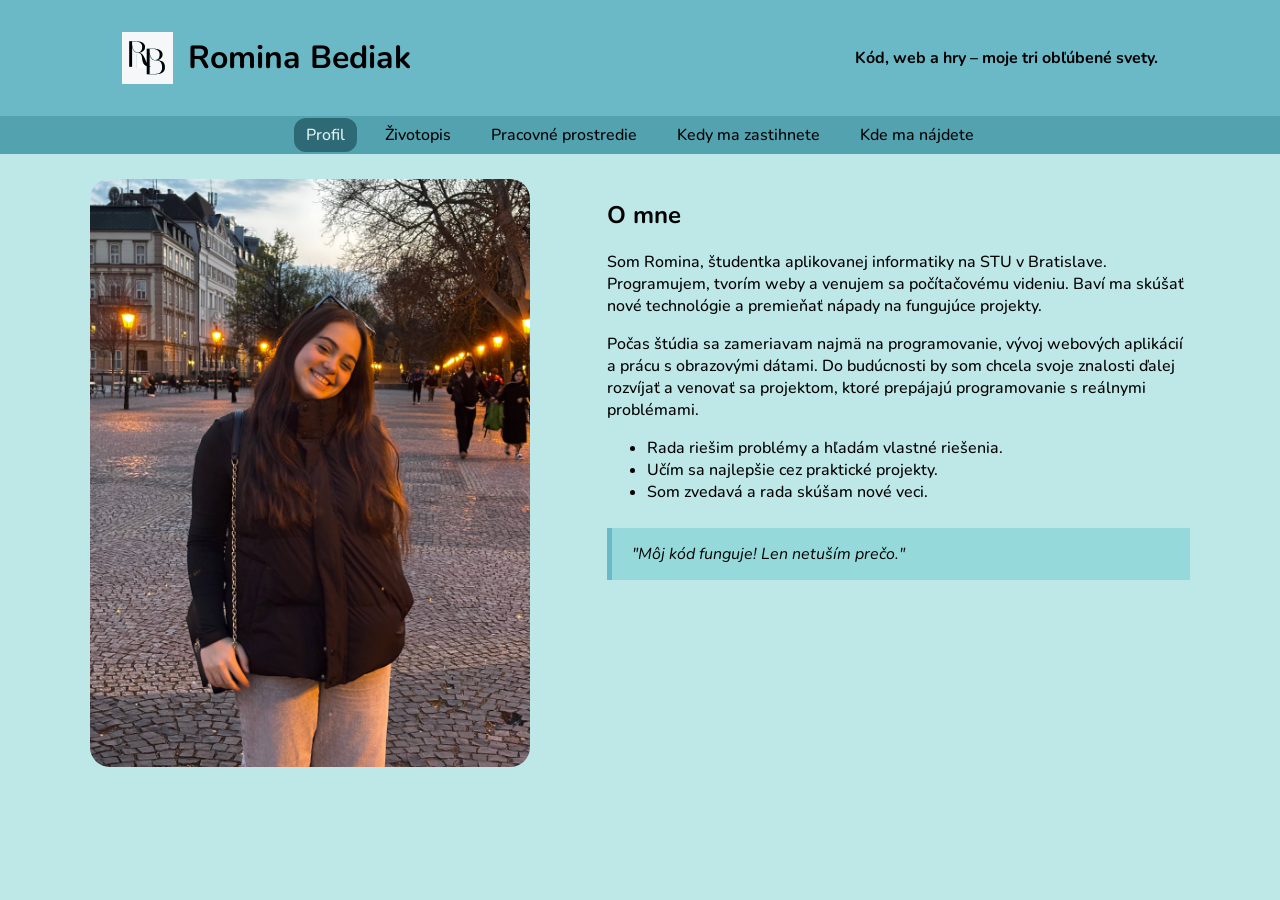
==== index.html @ ae866e9c "Complete homepage styling" ====
<!DOCTYPE html>
<html lang="sk">
<head>
    <meta charset="UTF-8">
    <meta name="viewport" content="width=device-width, initial-scale=1.0">
    <title>Profil</title>
    <link rel="stylesheet" href="css/styles.css">
    <link rel="icon" href="images/monogram-logo.svg" type="image/svg+xml">

</head>
<body>
    <header>
        <div class="header-container">
            <div class="left">
                <img src="images/monogram-logo.svg" alt="monogram-logo">
                <h1>Romina Bediak</h1>
            </div>
            
            <p class="slogan">Kód, web a hry – moje tri obľúbené svety.</p>
        </div>
    </header>

    <nav>
        <ul>
            <li><a href="index.html" class="active">Profil</a></li>
            <li><a href="pages/cv.html">Životopis</a></li>
            <li><a href="pages/workspace.html">Pracovné prostredie</a></li>
            <li><a href="pages/schedule.html">Kedy ma zastihnete</a></li>
            <li><a href="pages/map.html">Kde ma nájdete</a></li>
        </ul>
    </nav>
    
    <main>
        <section id="about">
            <img src="images/my_photo.jpg" id="author" alt="autorka stránky" loading="lazy" width="300" height="400">
            <div class="about-text">
                <h2>O mne</h2>

                <p>
                Som Romina, študentka aplikovanej informatiky na STU v Bratislave. Programujem, 
                tvorím weby a venujem sa počítačovému videniu. Baví ma skúšať nové technológie 
                a premieňať nápady na fungujúce projekty.
                </p>

                <p>
                Počas štúdia sa zameriavam najmä na programovanie, vývoj webových aplikácií 
                a prácu s obrazovými dátami. Do budúcnosti by som chcela svoje znalosti
                 ďalej rozvíjať a venovať sa projektom, ktoré prepájajú programovanie s reálnymi problémami.
                </p>

                <ul>
                    <li>Rada riešim problémy a hľadám vlastné riešenia.</li>
                    <li>Učím sa najlepšie cez praktické projekty.</li>
                    <li>Som zvedavá a rada skúšam nové veci.</li>
                </ul>

                <aside>
                <blockquote>
                "Môj kód funguje! Len netuším prečo."
                </blockquote>
                </aside>

            </div>

        </section>

        
    </main>
    

    <footer>

    </footer>
</body>
</html>
---- css/styles.css ----
@font-face {
    font-family: 'Nunito';
    src: url('../fonts/Nunito-Regular.woff2') format('woff2');
    font-weight: 400;
    font-style: normal; 
}
@font-face {
    font-family: 'Nunito';
    src: url('../fonts/Nunito-Medium.woff2') format('woff2');
    font-weight: 500; 
    font-style: normal;
}
@font-face {
    font-family: 'Nunito';
    src: url('../fonts/Nunito-Bold.woff2') format('woff2');
    font-weight: 700;
    font-style: normal;
}
@font-face {
    font-family: 'Nunito';
    src: url('../fonts/Nunito-BoldItalic.woff2') format('woff2');
    font-weight: 700;
    font-style: italic;
}
@font-face {
    font-family: 'Nunito';
    src: url('../fonts/Nunito-Italic.woff2') format('woff2');
    font-weight: 400;
    font-style: italic;
}

body {
     margin: 0;
    background-color: #BEE7E8;
    font-family: 'Nunito', Helvetica;
    font-weight: 500;
}

header {
    font-family: 'Nunito', Helvetica;
    font-weight: 700;

    background-color: #6BB9C7;
    padding: 15px 5%;

    display: flex;
    justify-content: space-between;
    align-items: center;
}

.header-container {
    width: 90%;
    max-width: 1500px;
    margin: 0 auto;

    display: flex;
    justify-content: space-between;
    align-items: center;
}

.left {
    display: flex;
    align-items: center;
    gap: 15px;
}

header img {
    width: 4vw;
    height: auto;
}

nav {
    background-color: #53A2B0;
}

nav ul {
    list-style: none;
    margin: 0;
    padding: 8px;

    display: flex;
    justify-content: center;
    gap: 16px;
}

nav a {
    color: black;
    text-decoration: none;
    padding: 6px 12px;       
    border-radius: 12px;    
    transition: all 0.25s ease;
}

nav a:hover {
    background-color: #BEE7E8; 
    color: #1F1D36;
    text-decoration: none;
    box-shadow: 0px 2px 5px black;
}

nav a.active {
    background-color: #2D6A76;
    color: #E1F4F4;
}

#about {
    width: 86%;
    max-width: 1200px;
    margin: 0 auto;
    
    display: flex;
    gap: 7%;
    align-items: flex-start;
    padding: 2%;
}

#author {
    border-radius: 20px;
    width: 40%;
    max-width: 500px;
    height: auto;
}

.about-text {
    max-width: 70ch;
}

blockquote {
    border-left: 5px solid #6BB9C7;
    padding: 15px 20px;
    margin: 25px 0;

    background-color: #95D9DA;
    font-family: 'Nunito', Helvetica;
    font-style: italic;
}
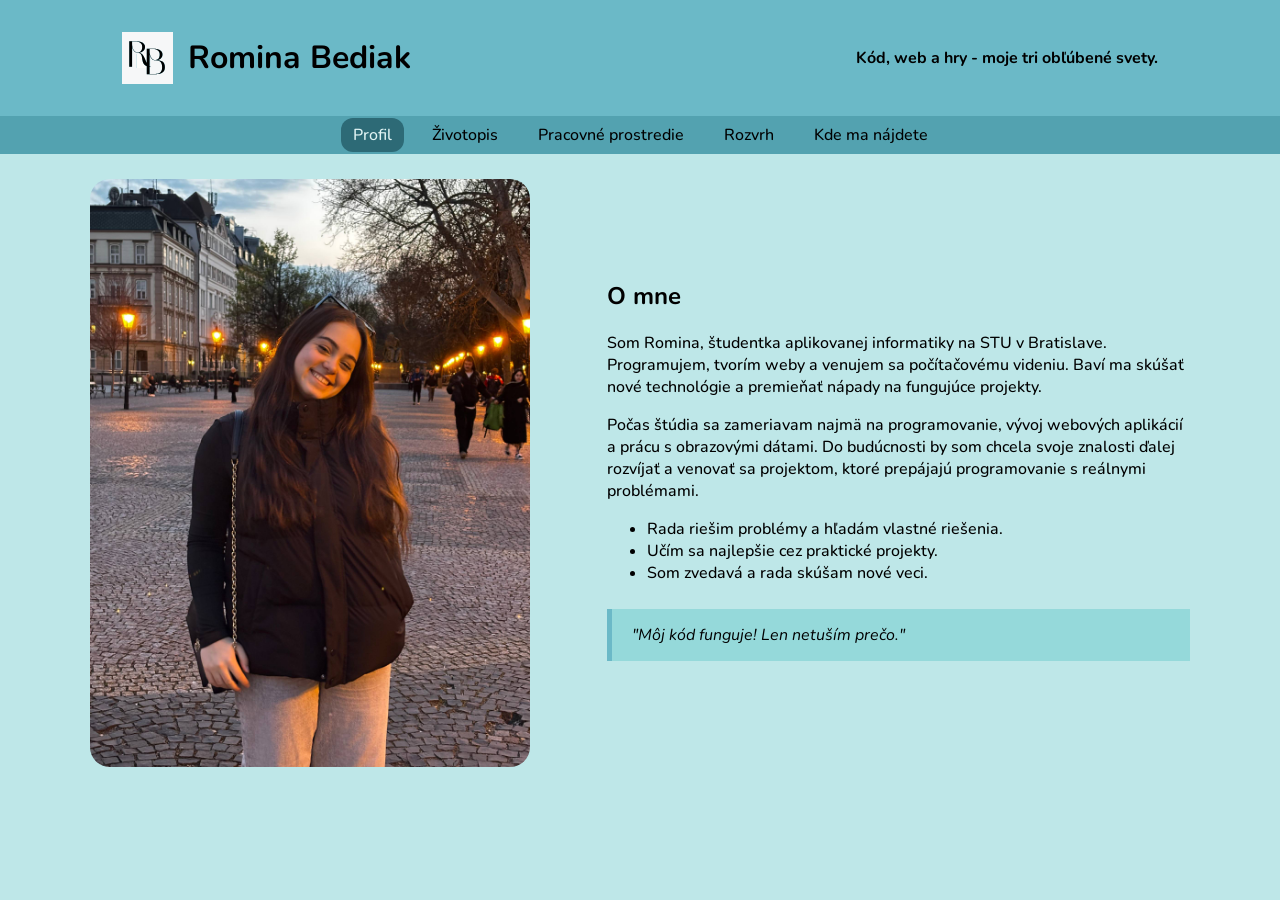
==== commit e25b57b5: "Implement CV page" ====
--- a/index.html
+++ b/index.html
@@ -16,7 +16,7 @@
                 <h1>Romina Bediak</h1>
             </div>
             
-            <p class="slogan">Kód, web a hry – moje tri obľúbené svety.</p>
+            <p class="slogan">Kód, web a hry - moje tri obľúbené svety.</p>
         </div>
     </header>
 
@@ -25,7 +25,7 @@
             <li><a href="index.html" class="active">Profil</a></li>
             <li><a href="pages/cv.html">Životopis</a></li>
             <li><a href="pages/workspace.html">Pracovné prostredie</a></li>
-            <li><a href="pages/schedule.html">Kedy ma zastihnete</a></li>
+            <li><a href="pages/schedule.html">Rozvrh</a></li>
             <li><a href="pages/map.html">Kde ma nájdete</a></li>
         </ul>
     </nav>
--- a/css/styles.css
+++ b/css/styles.css
@@ -110,7 +110,7 @@
     
     display: flex;
     gap: 7%;
-    align-items: flex-start;
+    align-items: center;
     padding: 2%;
 }
 
@@ -135,3 +135,105 @@
     font-style: italic;
 }
 
+.cv {
+    width: 90%;
+    max-width: 1200px;
+    margin: 30px auto;
+
+    display: grid;
+    grid-template-columns: 30% 70%;
+
+    min-height: 750px;
+}
+
+.cv-left {
+    background-color: #6BB9C7;
+    padding: 35px;
+}
+
+.cv-right {
+    background-color: #E8F7F7;
+    padding: 35px 45px;
+}
+
+.cv-left img {
+    width: 100%;
+    max-width: 220px;
+    border-radius: 15px;
+    display: block;
+    margin: 0 auto 35px;
+}
+
+.cv-left h2 {
+    margin-top: 30px;
+    text-align: center;
+}
+
+.cv-left address {
+    display: flex;
+    flex-direction: column;
+    align-items: center;
+    gap: 12px;
+    font-style: normal;
+}
+
+.cv-left address a {
+    display: flex;
+    align-items: center;
+    gap: 8px;
+
+    color: #1F1D36;
+    text-decoration: none;
+}
+
+.cv-left a {
+    color: #1F1D36;
+}
+
+.cv-right h1 {
+    margin-top: 0;
+}
+
+.cv-right h2 {
+    color: #2D6A76;
+    margin-top: 35px;
+}
+
+.cv-right ul {
+    padding-left: 25px;
+    list-style: none;
+    padding: 0;
+}
+
+.cv-right li {
+    position: relative;
+    padding-left: 18px;
+    margin-bottom: 10px;
+}
+.cv-right li::before {
+    content: "";
+    position: absolute;
+    left: 0;
+    top: 9px;
+
+    width: 7px;
+    height: 7px;
+    border-radius: 50%;
+
+    background-color: #53A2B0;
+}
+
+@media (max-width: 700px) {
+    #about {
+        flex-direction: column;
+        align-items: center;
+    }
+
+    #author {
+        width: 70%;
+    }
+
+    .about-text {
+        max-width: 100%;
+    }
+}
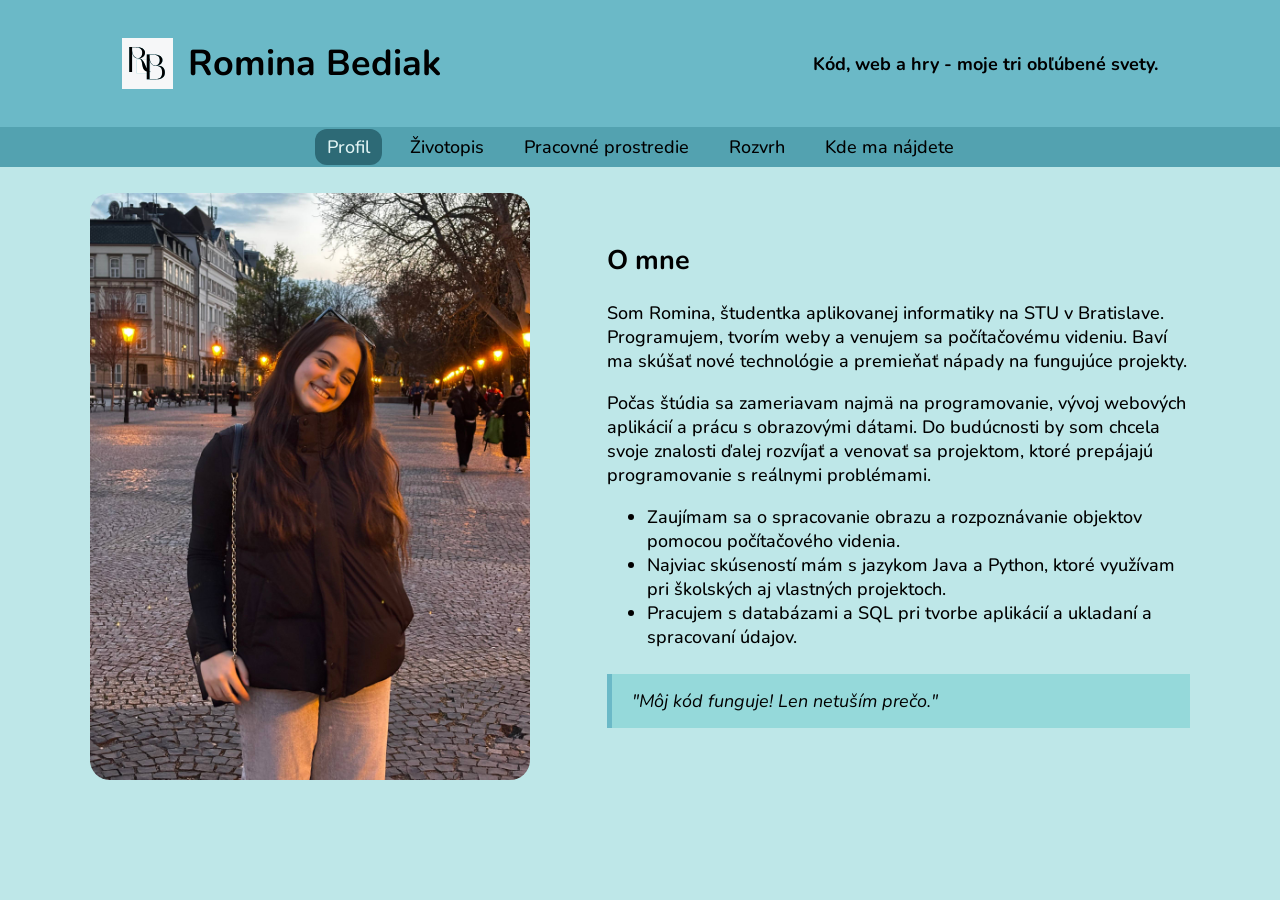
==== commit 6684e8b9: "add workspace file and style it" ====
--- a/index.html
+++ b/index.html
@@ -49,9 +49,9 @@
                 </p>
 
                 <ul>
-                    <li>Rada riešim problémy a hľadám vlastné riešenia.</li>
-                    <li>Učím sa najlepšie cez praktické projekty.</li>
-                    <li>Som zvedavá a rada skúšam nové veci.</li>
+                    <li>Zaujímam sa o spracovanie obrazu a rozpoznávanie objektov pomocou počítačového videnia.</li>
+                    <li>Najviac skúseností mám s jazykom Java a Python, ktoré využívam pri školských aj vlastných projektoch.</li>
+                    <li>Pracujem s databázami a SQL pri tvorbe aplikácií a ukladaní a spracovaní údajov.</li>
                 </ul>
 
                 <aside>
--- a/css/styles.css
+++ b/css/styles.css
@@ -30,10 +30,11 @@
 }
 
 body {
-     margin: 0;
+    margin: 0;
     background-color: #BEE7E8;
     font-family: 'Nunito', Helvetica;
     font-weight: 500;
+    font-size: 18px;
 }
 
 header {
@@ -223,6 +224,81 @@
     background-color: #53A2B0;
 }
 
+.image-container {
+    position: relative;
+    width: 80%;
+    max-width: 1000px;
+    margin: 0 auto;
+}
+
+.image-container img {
+    width: 100%;
+    height: auto;
+    display: block;
+}
+
+.hotspot {
+    position: absolute;
+
+    background-color: transparent;
+    border: 3px solid var(--color-primary);
+    border-radius: var(--radius);
+
+    cursor: pointer;
+    transition: 0.2s ease;
+}
+
+.monitor-hotspot {
+    position: absolute;
+    left: 19%;
+    top: 20%;
+    width: 47%;
+    height: 41%;
+
+    background-color: rgba(83, 162, 176, 0.5);
+    border: 3px solid var(--color-secondary);
+
+    clip-path: polygon(
+        2% 12%,
+        100% 9%,
+        97% 87%,
+        9% 97%
+    );
+}
+
+.hotspot:hover,
+.hotspot:focus-visible {
+    background-color: rgb(107 185 199 / 20%);
+    transform: scale(1.02);
+}
+
+.hotspot-panel {
+    position: absolute;
+
+    padding: 15px 20px;
+    background-color: var(--color-background);
+
+    border: 2px solid var(--color-primary);
+    border-radius: var(--radius);
+
+    box-shadow: 0 4px 12px rgb(31 29 54 / 20%);
+
+    opacity: 0;
+    visibility: hidden;
+}
+
+.monitor-hotspot:focus + .monitor-panel {
+    opacity: 1;
+    visibility: visible;
+}
+.monitor-hotspot:hover {
+    opacity: 0.7;
+}
+
+.monitor-hotspot:focus + .monitor-panel {
+    opacity: 1;
+}
+
 @media (max-width: 700px) {
     #about {
         flex-direction: column;
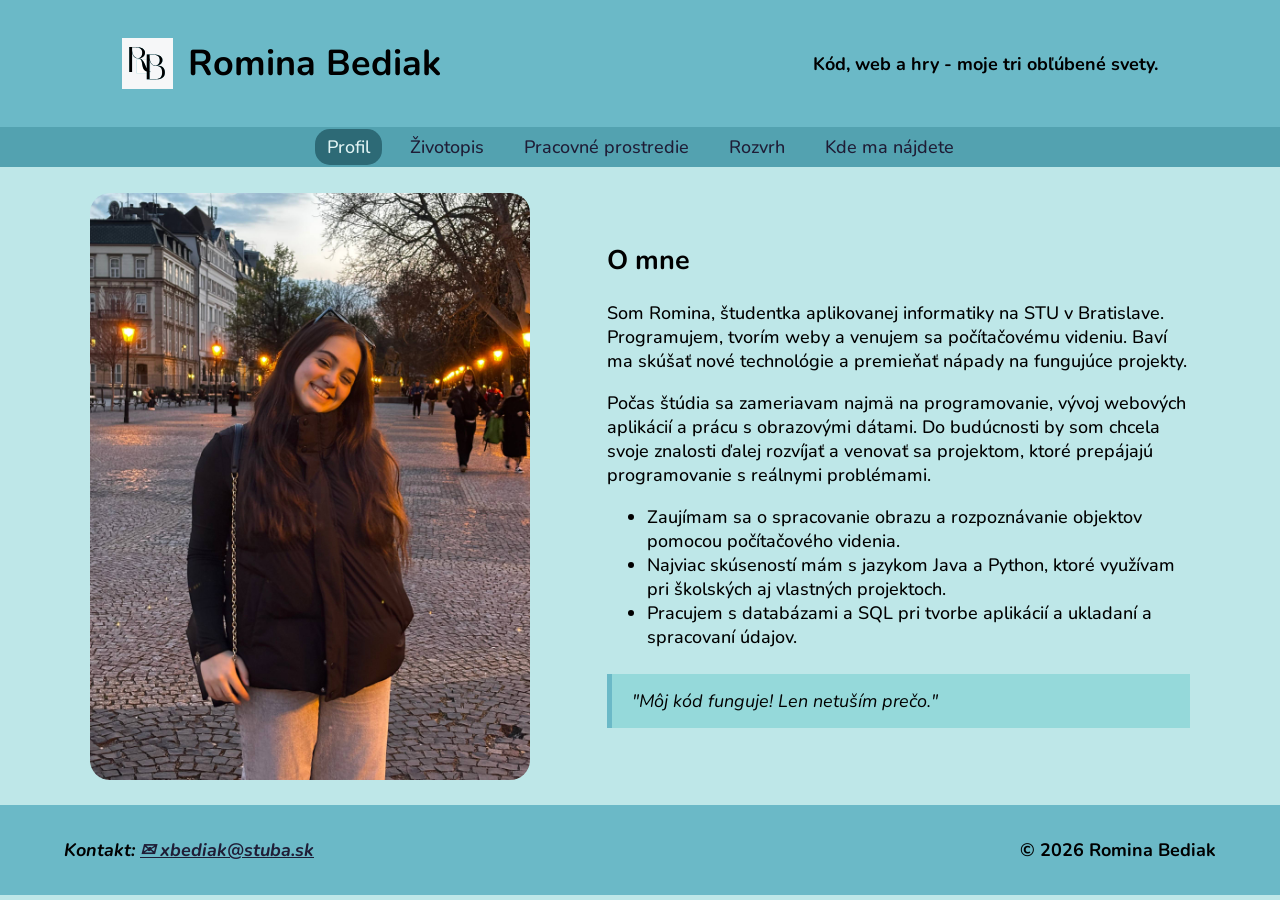
==== commit ddf5dbe9: "initialize schedule and map pages + add footer + little css" ====
--- a/index.html
+++ b/index.html
@@ -20,6 +20,9 @@
         </div>
     </header>
 
+    <input type="checkbox" id="menu-toggle">
+    <label for="menu-toggle" class="hamburger">☰</label>
+    
     <nav>
         <ul>
             <li><a href="index.html" class="active">Profil</a></li>
@@ -69,6 +72,11 @@
     
 
     <footer>
+        <address>
+            Kontakt: <a href="mailto:xbediak@stuba.sk">✉   xbediak@stuba.sk</a>
+        </address>
+
+        <p>&copy; 2026 Romina Bediak</p>
 
     </footer>
 </body>
--- a/css/styles.css
+++ b/css/styles.css
@@ -1,3 +1,22 @@
+:root {
+    --color-primary: #53A2B0;
+    --color-secondary: #6BB9C7;
+    --color-accent: #95D9DA;
+
+    --color-text: #1F1D36;
+    --color-background: #BEE7E8;
+    --color-dark: #2D6A76;
+
+    --color-light: #F5FEFF;
+
+    --color-hotspot: rgb(83 162 176 / 50%);
+    --color-hotspot-hover: rgb(107 185 199 / 20%);
+
+    --radius: 15px;
+    --radius-image: 20px;
+    --space: 20px;
+}
+
 @font-face {
     font-family: 'Nunito';
     src: url('../fonts/Nunito-Regular.woff2') format('woff2');
@@ -29,24 +48,37 @@
     font-style: italic;
 }
 
+#menu-toggle {
+    display: none;
+}
+
+.hamburger {
+    display: none;
+    font-size: 30px;
+    cursor: pointer;
+}
+
 body {
     margin: 0;
-    background-color: #BEE7E8;
+    background-color: var(--color-background);
     font-family: 'Nunito', Helvetica;
     font-weight: 500;
     font-size: 18px;
 }
 
-header {
+header, footer {
     font-family: 'Nunito', Helvetica;
     font-weight: 700;
 
-    background-color: #6BB9C7;
+    background-color: var(--color-secondary);
     padding: 15px 5%;
 
     display: flex;
     justify-content: space-between;
     align-items: center;
+}
+footer a {
+    color: var(--color-text);
 }
 
 .header-container {
@@ -71,7 +103,7 @@
 }
 
 nav {
-    background-color: #53A2B0;
+    background-color: var(--color-primary);
 }
 
 nav ul {
@@ -85,22 +117,22 @@
 }
 
 nav a {
-    color: black;
+    color: var(--color-text);
     text-decoration: none;
     padding: 6px 12px;       
-    border-radius: 12px;    
+    border-radius: var(--radius);    
     transition: all 0.25s ease;
 }
 
 nav a:hover {
-    background-color: #BEE7E8; 
-    color: #1F1D36;
+    background-color: var(--color-background); 
+    color: var(--color-text);
     text-decoration: none;
-    box-shadow: 0px 2px 5px black;
+    box-shadow: 0px 2px 5px var(--color-text);
 }
 
 nav a.active {
-    background-color: #2D6A76;
+    background-color: var(--color-dark);
     color: #E1F4F4;
 }
 
@@ -116,7 +148,7 @@
 }
 
 #author {
-    border-radius: 20px;
+    border-radius: var(--radius-image);
     width: 40%;
     max-width: 500px;
     height: auto;
@@ -127,11 +159,11 @@
 }
 
 blockquote {
-    border-left: 5px solid #6BB9C7;
+    border-left: 5px solid var(--color-secondary);
     padding: 15px 20px;
     margin: 25px 0;
 
-    background-color: #95D9DA;
+    background-color: var(--color-accent);
     font-family: 'Nunito', Helvetica;
     font-style: italic;
 }
@@ -148,7 +180,7 @@
 }
 
 .cv-left {
-    background-color: #6BB9C7;
+    background-color: var(--color-secondary);
     padding: 35px;
 }
 
@@ -160,7 +192,7 @@
 .cv-left img {
     width: 100%;
     max-width: 220px;
-    border-radius: 15px;
+    border-radius: var(--radius-image);
     display: block;
     margin: 0 auto 35px;
 }
@@ -183,12 +215,12 @@
     align-items: center;
     gap: 8px;
 
-    color: #1F1D36;
+    color: var(--color-text);
     text-decoration: none;
 }
 
 .cv-left a {
-    color: #1F1D36;
+    color: var(--color-text);
 }
 
 .cv-right h1 {
@@ -196,7 +228,7 @@
 }
 
 .cv-right h2 {
-    color: #2D6A76;
+    color: var(--color-dark);
     margin-top: 35px;
 }
 
@@ -221,14 +253,15 @@
     height: 7px;
     border-radius: 50%;
 
-    background-color: #53A2B0;
+    background-color: var(--color-primary);
 }
 
 .image-container {
     position: relative;
     width: 80%;
     max-width: 1000px;
-    margin: 0 auto;
+    margin: 30px auto 0;
+    margin-bottom: 30px;
 }
 
 .image-container img {
@@ -240,7 +273,7 @@
 .hotspot {
     position: absolute;
 
-    background-color: transparent;
+    background-color: var(--color-hotspot);
     border: 3px solid var(--color-primary);
     border-radius: var(--radius);
 
@@ -248,58 +281,233 @@
     transition: 0.2s ease;
 }
 
+.hotspot-panel::after {
+    content: "";
+
+    position: absolute;
+    bottom: -10px;
+    left: 50%;
+
+    width: 16px;
+    height: 16px;
+
+    background-color: var(--color-light);
+    border-right: 2px solid var(--color-primary);
+    border-bottom: 2px solid var(--color-primary);
+
+    transform: translateX(-50%) rotate(45deg);
+}
+
+.hotspot:hover,
+.hotspot:focus-visible { 
+    background-color: var(--color-hotspot-hover);
+    transform: scale(1.02);
+}
+
+.hotspot-panel {
+    position: absolute;
+
+    padding: 12px 18px;
+    max-width: 280px;
+
+    background-color: var(--color-light);
+    border: 2px solid var(--color-primary);
+    border-radius: var(--radius);
+
+    box-shadow: 0 4px 12px rgb(31 29 54 / 15%);
+
+    opacity: 0;
+    visibility: hidden;
+
+    transition: opacity 0.2s ease;
+}
+
+.hotspot:hover + .hotspot-panel {
+    opacity: 1;
+    visibility: visible;
+}
+
 .monitor-hotspot {
-    position: absolute;
     left: 19%;
     top: 20%;
     width: 47%;
     height: 41%;
 
-    background-color: rgba(83, 162, 176, 0.5);
-    border: 3px solid var(--color-secondary);
-
     clip-path: polygon(
         2% 12%,
         100% 9%,
-        97% 87%,
-        9% 97%
+        97% 89%,
+        9% 99%
     );
 }
 
-.hotspot:hover,
-.hotspot:focus-visible {
-    background-color: rgb(107 185 199 / 20%);
-    transform: scale(1.02);
-}
-
-.hotspot-panel {
+.monitor-panel {
+    left: 20%;
+    bottom: 77%;
+}
+
+.playstation-hotspot {
+    left: 0%;
+    top: 65%;
+    width: 30%;
+    height: 35%;
+
+    clip-path: polygon(
+        0% 14%,
+        84% 7%,
+        94% 22%,
+        84% 88%,
+        0% 99%
+    );
+}
+
+.playstation-panel {
+    left: 0%;
+    bottom: 35%;
+}
+
+.notebook-hotspot {
+    left: 73%;
+    top: 35%;
+    width: 30%;
+    height: 50%;
+
+    clip-path: polygon(
+        15% 11%,
+        90% 16%,
+        90% 99%,
+        16% 84%,
+        2% 72%
+    );
+}
+
+.notebook-panel {
+    left: 75%;
+    bottom: 60%;
+}
+
+.photo-hotspot {
+    left: 30%;
+    top: 50%;
+    width: 15%;
+    height: 20%;
+
+    clip-path: polygon(
+        30% 44%,
+        63% 42%,
+        69% 84%,
+        38% 86%
+    );
+}
+
+.photo-panel {
+    left: 22%;
+    bottom: 43%;
+}
+
+.keyboard-hotspot {
+    left: 30%;
+    top: 67%;
+    width: 35%;
+    height: 25%;
+
+    clip-path: polygon(
+        10% 11%,
+        73% 1%,
+        78% 30%,
+        10% 45%
+    );
+}
+
+.keyboard-panel {
+    left: 35%;
+    bottom: 35%;
+}
+
+.default-panel {
     position: absolute;
-
-    padding: 15px 20px;
-    background-color: var(--color-background);
-
-    border: 2px solid var(--color-primary);
-    border-radius: var(--radius);
-
-    box-shadow: 0 4px 12px rgb(31 29 54 / 20%);
-
     opacity: 0;
     visibility: hidden;
 }
 
-.monitor-hotspot:focus + .monitor-panel {
-    opacity: 1;
-    visibility: visible;
-}
-.monitor-hotspot:hover {
-    opacity: 0.7;
-}
-
-.monitor-hotspot:focus + .monitor-panel {
-    opacity: 1;
-}
-
-@media (max-width: 700px) {
+@media (max-width: 768px) {
+    header {
+        padding: 10px 5%;
+    }
+
+    .header-container {
+        width: 90%;
+    }
+
+    header img {
+        width: 45px;
+    }
+
+    .left {
+        gap: 10px;
+    }
+
+    header h1 {
+        font-size: 22px;
+        margin: 0;
+    }
+
+    .hamburger {
+        display: block;
+        width: fit-content;
+
+        margin: 12px 5% 0 auto;
+
+        padding: 6px 10px;
+
+        font-size: 26px;
+        line-height: 1;
+
+        color: var(--color-primary);
+        background-color: var(--color-light);
+
+        border: 2px solid var(--color-primary);
+        border-radius: 8px;
+
+        cursor: pointer;
+    }
+
+    nav {
+        display: none;
+        flex-direction: column;
+        align-items: stretch;
+
+        gap: 5px;
+
+        margin: 6px 5% 0;
+        padding: 8px;
+
+        background-color: var(--color-light);
+        border: 2px solid var(--color-primary);
+        border-radius: 12px;
+    }
+
+    #menu-toggle:checked + .hamburger + nav {
+        display: flex;
+    }
+
+    nav ul {
+        flex-direction: column;
+        align-items: stretch;
+        gap: 5px;
+    }
+
+    nav li {
+        width: 100%;
+    }
+
+    nav a {
+        display: block;
+        width: 100%;
+        box-sizing: border-box;
+        text-align: center;
+    }
+
     #about {
         flex-direction: column;
         align-items: center;
@@ -312,4 +520,58 @@
     .about-text {
         max-width: 100%;
     }
+
+    .hotspot-panel {
+        position: absolute;
+
+        left: 0;
+        right: 0;
+        bottom: -110px;
+        max-width: none;
+
+        width: 100%;
+        height: 110px;
+        box-sizing: border-box;
+
+        padding: 12px 18px;
+    }
+    .hotspot-panel::after {
+        display: none;
+    }
+
+    .default-panel {
+        position: absolute;
+
+        left: 0;
+        right: 0;
+        bottom: -110px;
+
+        width: 100%;
+        height: 110px;
+        box-sizing: border-box;
+
+        padding: 12px 18px;
+
+        background-color: var(--color-light);
+        border: 2px solid var(--color-primary);
+        border-radius: 10px;
+
+        box-shadow: 0 4px 12px rgba(31, 29, 54, 0.15);
+
+        opacity: 1;
+        visibility: visible;
+    }
+
+    /* If the user selects a hotspot,
+   the default prompt is hidden */
+    .image-container:has(.hotspot:focus) .default-panel {
+        opacity: 0;
+        visibility: hidden;
+    }
+
+    /* A panel for the selected hotspot will appear */
+    .hotspot:focus + .hotspot-panel {
+        opacity: 1;
+        visibility: visible;
+    }
 }
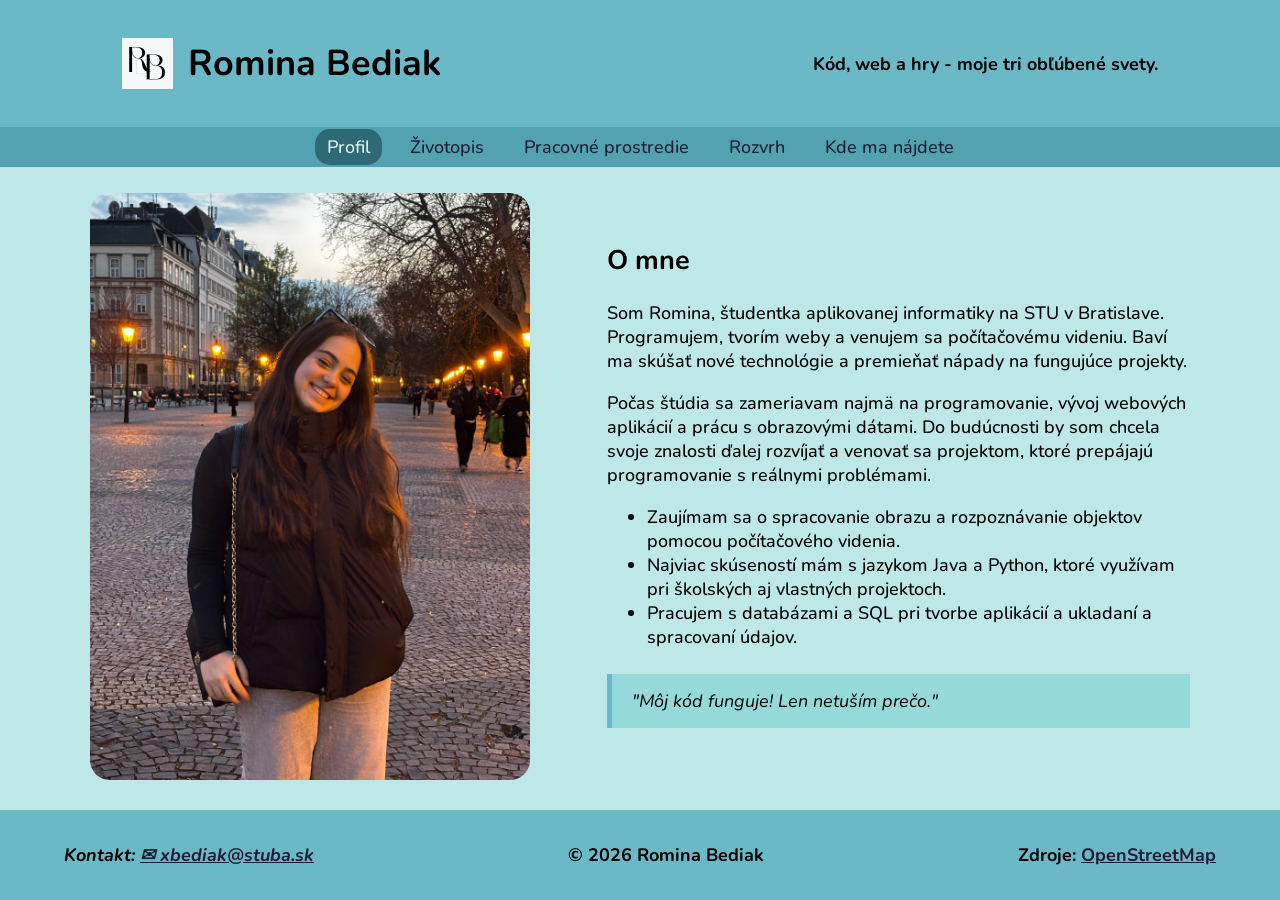
==== commit 81346e51: "Final fixes + add comments where needed" ====
--- a/index.html
+++ b/index.html
@@ -48,7 +48,7 @@
                 <p>
                 Počas štúdia sa zameriavam najmä na programovanie, vývoj webových aplikácií 
                 a prácu s obrazovými dátami. Do budúcnosti by som chcela svoje znalosti
-                 ďalej rozvíjať a venovať sa projektom, ktoré prepájajú programovanie s reálnymi problémami.
+                ďalej rozvíjať a venovať sa projektom, ktoré prepájajú programovanie s reálnymi problémami.
                 </p>
 
                 <ul>
@@ -58,18 +58,15 @@
                 </ul>
 
                 <aside>
-                <blockquote>
-                "Môj kód funguje! Len netuším prečo."
-                </blockquote>
+                    <blockquote>
+                        "Môj kód funguje! Len netuším prečo."
+                    </blockquote>
                 </aside>
 
             </div>
 
         </section>
-
-        
     </main>
-    
 
     <footer>
         <address>
@@ -78,6 +75,11 @@
 
         <p>&copy; 2026 Romina Bediak</p>
 
+        <p>
+            Zdroje:
+            <a href="https://www.openstreetmap.org/copyright">OpenStreetMap</a>
+        </p>
+
     </footer>
 </body>
 </html>
--- a/css/styles.css
+++ b/css/styles.css
@@ -8,32 +8,33 @@
     --color-dark: #2D6A76;
 
     --color-light: #F5FEFF;
+    --color-light-text: #E1F4F4;
+
+    --color-border: #72AEB3;
+    --color-table-even: #9FC7CA;
+    --color-table-odd: #B3DEE0;
 
     --color-hotspot: rgb(83 162 176 / 50%);
     --color-hotspot-hover: rgb(107 185 199 / 20%);
 
     --radius: 15px;
     --radius-image: 20px;
-    --space: 20px;
 }
 
 @font-face {
     font-family: 'Nunito';
     src: url('../fonts/Nunito-Regular.woff2') format('woff2');
     font-weight: 400;
-    font-style: normal; 
 }
 @font-face {
     font-family: 'Nunito';
     src: url('../fonts/Nunito-Medium.woff2') format('woff2');
-    font-weight: 500; 
-    font-style: normal;
+    font-weight: 500;
 }
 @font-face {
     font-family: 'Nunito';
     src: url('../fonts/Nunito-Bold.woff2') format('woff2');
     font-weight: 700;
-    font-style: normal;
 }
 @font-face {
     font-family: 'Nunito';
@@ -44,7 +45,6 @@
 @font-face {
     font-family: 'Nunito';
     src: url('../fonts/Nunito-Italic.woff2') format('woff2');
-    font-weight: 400;
     font-style: italic;
 }
 
@@ -59,24 +59,30 @@
 }
 
 body {
-    margin: 0;
-    background-color: var(--color-background);
     font-family: 'Nunito', Helvetica;
     font-weight: 500;
     font-size: 18px;
-}
-
-header, footer {
-    font-family: 'Nunito', Helvetica;
+    margin: 0;
+    background-color: var(--color-background);
+    min-height: 100vh;
+    display: flex;
+    flex-direction: column;
+}
+
+main {
+    flex: 1;
+}
+
+header,
+footer {
     font-weight: 700;
-
     background-color: var(--color-secondary);
     padding: 15px 5%;
-
     display: flex;
     justify-content: space-between;
     align-items: center;
 }
+
 footer a {
     color: var(--color-text);
 }
@@ -85,7 +91,6 @@
     width: 90%;
     max-width: 1500px;
     margin: 0 auto;
-
     display: flex;
     justify-content: space-between;
     align-items: center;
@@ -110,7 +115,6 @@
     list-style: none;
     margin: 0;
     padding: 8px;
-
     display: flex;
     justify-content: center;
     gap: 16px;
@@ -119,28 +123,28 @@
 nav a {
     color: var(--color-text);
     text-decoration: none;
-    padding: 6px 12px;       
-    border-radius: var(--radius);    
+    padding: 6px 12px;
+    border-radius: var(--radius);
     transition: all 0.25s ease;
 }
 
 nav a:hover {
-    background-color: var(--color-background); 
+    background-color: var(--color-background);
     color: var(--color-text);
     text-decoration: none;
-    box-shadow: 0px 2px 5px var(--color-text);
+    box-shadow: 0 2px 5px var(--color-text);
 }
 
 nav a.active {
     background-color: var(--color-dark);
-    color: #E1F4F4;
-}
-
+    color: var(--color-light-text);
+}
+
+/* main page */
 #about {
     width: 86%;
     max-width: 1200px;
     margin: 0 auto;
-    
     display: flex;
     gap: 7%;
     align-items: center;
@@ -162,20 +166,17 @@
     border-left: 5px solid var(--color-secondary);
     padding: 15px 20px;
     margin: 25px 0;
-
     background-color: var(--color-accent);
-    font-family: 'Nunito', Helvetica;
     font-style: italic;
 }
 
+/* cv page */
 .cv {
     width: 90%;
     max-width: 1200px;
     margin: 30px auto;
-
     display: grid;
     grid-template-columns: 30% 70%;
-
     min-height: 750px;
 }
 
@@ -214,7 +215,6 @@
     display: flex;
     align-items: center;
     gap: 8px;
-
     color: var(--color-text);
     text-decoration: none;
 }
@@ -233,7 +233,6 @@
 }
 
 .cv-right ul {
-    padding-left: 25px;
     list-style: none;
     padding: 0;
 }
@@ -243,25 +242,29 @@
     padding-left: 18px;
     margin-bottom: 10px;
 }
+
 .cv-right li::before {
     content: "";
     position: absolute;
     left: 0;
     top: 9px;
-
     width: 7px;
     height: 7px;
     border-radius: 50%;
-
     background-color: var(--color-primary);
+}
+
+/* workspace page */
+.workspace {
+    text-align: center;
+    font-size: 34px;
 }
 
 .image-container {
     position: relative;
     width: 80%;
     max-width: 1000px;
-    margin: 30px auto 0;
-    margin-bottom: 30px;
+    margin: 30px auto;
 }
 
 .image-container img {
@@ -272,53 +275,42 @@
 
 .hotspot {
     position: absolute;
-
     background-color: var(--color-hotspot);
     border: 3px solid var(--color-primary);
     border-radius: var(--radius);
-
     cursor: pointer;
     transition: 0.2s ease;
 }
 
 .hotspot-panel::after {
     content: "";
-
     position: absolute;
     bottom: -10px;
     left: 50%;
-
     width: 16px;
     height: 16px;
-
     background-color: var(--color-light);
     border-right: 2px solid var(--color-primary);
     border-bottom: 2px solid var(--color-primary);
-
     transform: translateX(-50%) rotate(45deg);
 }
 
 .hotspot:hover,
-.hotspot:focus-visible { 
+.hotspot:focus-visible {
     background-color: var(--color-hotspot-hover);
     transform: scale(1.02);
 }
 
 .hotspot-panel {
     position: absolute;
-
     padding: 12px 18px;
     max-width: 280px;
-
     background-color: var(--color-light);
     border: 2px solid var(--color-primary);
     border-radius: var(--radius);
-
     box-shadow: 0 4px 12px rgb(31 29 54 / 15%);
-
     opacity: 0;
     visibility: hidden;
-
     transition: opacity 0.2s ease;
 }
 
@@ -332,13 +324,7 @@
     top: 20%;
     width: 47%;
     height: 41%;
-
-    clip-path: polygon(
-        2% 12%,
-        100% 9%,
-        97% 89%,
-        9% 99%
-    );
+    clip-path: polygon(2% 12%, 100% 9%, 97% 89%, 9% 99%);
 }
 
 .monitor-panel {
@@ -351,14 +337,7 @@
     top: 65%;
     width: 30%;
     height: 35%;
-
-    clip-path: polygon(
-        0% 14%,
-        84% 7%,
-        94% 22%,
-        84% 88%,
-        0% 99%
-    );
+    clip-path: polygon(0% 14%, 84% 7%, 94% 22%, 84% 88%, 0% 99%);
 }
 
 .playstation-panel {
@@ -371,14 +350,7 @@
     top: 35%;
     width: 30%;
     height: 50%;
-
-    clip-path: polygon(
-        15% 11%,
-        90% 16%,
-        90% 99%,
-        16% 84%,
-        2% 72%
-    );
+    clip-path: polygon(15% 11%, 90% 16%, 90% 99%, 16% 84%, 2% 72%);
 }
 
 .notebook-panel {
@@ -391,13 +363,7 @@
     top: 50%;
     width: 15%;
     height: 20%;
-
-    clip-path: polygon(
-        30% 44%,
-        63% 42%,
-        69% 84%,
-        38% 86%
-    );
+    clip-path: polygon(30% 44%, 63% 42%, 69% 84%, 38% 86%);
 }
 
 .photo-panel {
@@ -410,13 +376,7 @@
     top: 67%;
     width: 35%;
     height: 25%;
-
-    clip-path: polygon(
-        10% 11%,
-        73% 1%,
-        78% 30%,
-        10% 45%
-    );
+    clip-path: polygon(10% 11%, 73% 1%, 78% 30%, 10% 45%);
 }
 
 .keyboard-panel {
@@ -430,9 +390,243 @@
     visibility: hidden;
 }
 
+/* schedule page */
+.schedule-title,
+.map-title {
+    text-align: center;
+    font-size: 32px;
+}
+
+#schedule-message {
+    margin: 0 auto 20px;
+    padding: 12px 18px;
+    max-width: 700px;
+    text-align: center;
+    font-size: 1rem;
+    font-weight: 500;
+    color: var(--color-dark);
+    background-color: var(--color-light);
+    border: 1px solid var(--color-accent);
+    border-radius: 12px;
+    box-shadow: 0 3px 10px rgba(45, 106, 118, 0.12);
+}
+
+.table-container {
+    width: 80%;
+    margin: 0 auto 30px;
+    overflow-x: auto;
+}
+
+.filters {
+    display: flex;
+    justify-content: center;
+    align-items: center;
+    gap: 16px;
+    margin: 20px 0;
+}
+
+button {
+    color: var(--color-text);
+    padding: 6px 12px;
+    border-radius: var(--radius);
+    border: 2px solid var(--color-primary);
+    background-color: var(--color-light);
+    font: inherit;
+    cursor: pointer;
+    transition: all 0.25s ease;
+}
+
+button:hover {
+    background-color: var(--color-accent);
+    box-shadow: 0 2px 5px var(--color-text);
+}
+
+.filter-button.active {
+    background-color: var(--color-dark);
+    color: var(--color-light);
+}
+
+table {
+    width: 100%;
+    min-width: 900px;
+    border-collapse: collapse;
+    text-align: center;
+}
+
+tr:nth-of-type(even) {
+    background-color: var(--color-table-even);
+}
+
+tr:nth-of-type(odd) {
+    background-color: var(--color-table-odd);
+}
+
+th {
+    background-color: var(--color-dark);
+    color: var(--color-light);
+}
+
+.weekday {
+    background-color: var(--color-secondary);
+    font-weight: 700;
+}
+
+th,
+tr {
+    border: 2px solid var(--color-border);
+    padding: 14px 8px;
+    text-align: center;
+}
+
+td {
+    padding: 14px 8px;
+}
+
+.lecture + .lecture,
+.seminar + .seminar {
+    border-left: 1px solid var(--color-border);
+}
+
+.lecture {
+    background-color: var(--color-primary);
+    color: var(--color-light);
+}
+
+.seminar {
+    background-color: var(--color-accent);
+    color: var(--color-text);
+}
+
+.pe {
+    background-color: var(--color-secondary);
+    color: var(--color-text);
+}
+
+.current-lesson {
+    outline: 2px solid rgba(250, 101, 178, 0.56);
+    outline-offset: -2px;
+    box-shadow: 0 0 10px 3px rgba(189, 91, 141, 0.6);
+}
+
+#progress-text {
+    margin: 0 0 8px;
+    text-align: center;
+    color: var(--color-text);
+    font-weight: 600;
+}
+
+.progress-container {
+    max-width: 700px;
+    margin: 0 auto 25px;
+}
+
+.progress-bar {
+    height: 14px;
+    background-color: var(--color-background);
+    border: 1px solid var(--color-accent);
+    border-radius: 20px;
+    overflow: hidden;
+    box-shadow: inset 0 1px 3px rgba(45, 106, 118, 0.15);
+}
+
+#progress-fill {
+    height: 100%;
+    width: 0;
+    background-color: var(--color-primary);
+    border-radius: 20px;
+    box-shadow: 0 0 8px rgba(83, 162, 176, 0.45);
+    transition: width 0.6s ease;
+}
+
+/* map page */
+#map {
+    height: 500px;
+    width: 100%;
+    max-width: 1100px;
+    margin: 0 auto;
+    border: 3px solid var(--color-primary);
+    border-radius: 16px;
+    box-shadow: 0 6px 18px rgba(45, 106, 118, 0.2);
+    overflow: hidden;
+}
+
+.map-sources {
+    margin: 30px auto;
+    padding: 8px 14px;
+    width: fit-content;
+    text-align: center;
+    font-size: 0.85rem;
+    color: var(--color-text);
+    background-color: var(--color-light);
+    border-radius: 10px;
+}
+
+.map-sources a {
+    color: var(--color-dark);
+    font-weight: 700;
+    text-decoration: none;
+}
+
+.map-sources a:hover {
+    text-decoration: underline;
+}
+
+.map-panel {
+    max-width: 900px;
+    margin: 0 auto 20px;
+}
+
+.map-panel h2 {
+    text-align: center;
+}
+
+#map-instruction {
+    margin: 0 0 15px;
+    padding: 10px 14px;
+    background: rgba(245, 254, 255, 0.7);
+    border: 1px solid rgba(83, 162, 176, 0.35);
+    border-left: 4px solid var(--color-primary);
+    border-radius: 10px;
+    font-size: 0.95rem;
+    line-height: 1.5;
+    backdrop-filter: blur(6px);
+}
+
+#calculate-route {
+    padding: 10px 16px;
+    border: 1px solid rgba(45, 106, 118, 0.4);
+    border-radius: 10px;
+    background: rgba(83, 162, 176, 0.75);
+    color: white;
+    font-family: inherit;
+    font-weight: 700;
+    cursor: pointer;
+    transition: 0.2s;
+}
+
+#calculate-route:hover {
+    background: rgba(45, 106, 118, 0.9);
+    transform: translateY(-1px);
+}
+
+#calculate-route:active {
+    transform: translateY(0);
+}
+
+.route-controls select {
+    padding: 9px 12px;
+    border: 1px solid rgba(83, 162, 176, 0.4);
+    border-radius: 9px;
+    background: rgba(245, 254, 255, 0.75);
+    color: var(--color-text);
+    font-family: inherit;
+}
+
 @media (max-width: 768px) {
     header {
         padding: 10px 5%;
+        flex-wrap: wrap;
+        gap: 10px;
     }
 
     .header-container {
@@ -455,33 +649,23 @@
     .hamburger {
         display: block;
         width: fit-content;
-
         margin: 12px 5% 0 auto;
-
         padding: 6px 10px;
-
         font-size: 26px;
         line-height: 1;
-
         color: var(--color-primary);
         background-color: var(--color-light);
-
         border: 2px solid var(--color-primary);
         border-radius: 8px;
-
-        cursor: pointer;
     }
 
     nav {
         display: none;
         flex-direction: column;
         align-items: stretch;
-
         gap: 5px;
-
         margin: 6px 5% 0;
         padding: 8px;
-
         background-color: var(--color-light);
         border: 2px solid var(--color-primary);
         border-radius: 12px;
@@ -523,41 +707,32 @@
 
     .hotspot-panel {
         position: absolute;
-
         left: 0;
         right: 0;
         bottom: -110px;
         max-width: none;
-
         width: 100%;
         height: 110px;
         box-sizing: border-box;
-
         padding: 12px 18px;
     }
+
     .hotspot-panel::after {
         display: none;
     }
 
     .default-panel {
-        position: absolute;
-
         left: 0;
         right: 0;
         bottom: -110px;
-
         width: 100%;
         height: 110px;
         box-sizing: border-box;
-
         padding: 12px 18px;
-
         background-color: var(--color-light);
         border: 2px solid var(--color-primary);
         border-radius: 10px;
-
         box-shadow: 0 4px 12px rgba(31, 29, 54, 0.15);
-
         opacity: 1;
         visibility: visible;
     }
@@ -574,4 +749,22 @@
         opacity: 1;
         visibility: visible;
     }
+
+    table {
+        font-size: 16px;
+    }
+
+    #map {
+        height: 400px;
+    }
+
+    .route-controls {
+        flex-direction: column;
+        align-items: stretch;
+    }
+
+    .route-controls select,
+    #calculate-route {
+        width: 100%;
+    }
 }
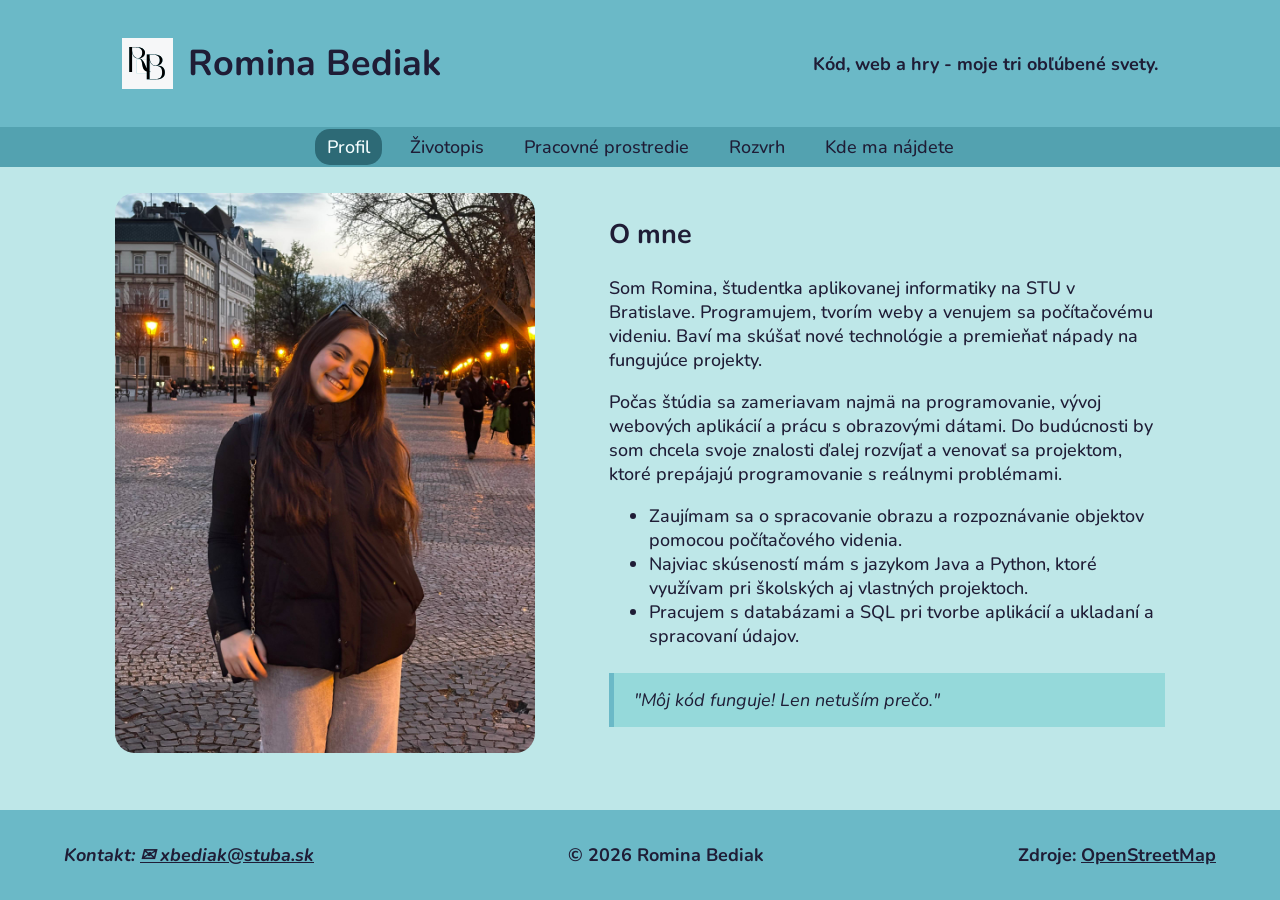
==== commit c064ae5e: "Improve website accessibility" ====
--- a/index.html
+++ b/index.html
@@ -2,17 +2,25 @@
 <html lang="sk">
 <head>
     <meta charset="UTF-8">
-    <meta name="viewport" content="width=device-width, initial-scale=1.0">
+    <meta name="viewport" content="width=device-width, initial-scale=1">
+    <meta name="description" content="Predstavujem seba, svoje záujmy a projekty ako študentka aplikovanej informatiky na STU.">
+
+    <meta property="og:title" content="Profil">
+    <meta property="og:description" content="Predstavujem seba, svoje záujmy a projekty ako študentka aplikovanej informatiky na STU.">
+    <meta property="og:image" content="favicon.png">
+
     <title>Profil</title>
+
     <link rel="stylesheet" href="css/styles.css">
-    <link rel="icon" href="images/monogram-logo.svg" type="image/svg+xml">
+    <link rel="icon" href="favicon.png">
 
 </head>
 <body>
+    <a href="#main" class="skip-link">Preskočiť na obsah</a>
     <header>
         <div class="header-container">
             <div class="left">
-                <img src="images/monogram-logo.svg" alt="monogram-logo">
+                <img src="images/monogram-logo.svg" alt="Monogram s iniciálami RB">
                 <h1>Romina Bediak</h1>
             </div>
             
@@ -33,7 +41,7 @@
         </ul>
     </nav>
     
-    <main>
+    <main id="main">
         <section id="about">
             <img src="images/my_photo.jpg" id="author" alt="autorka stránky" loading="lazy" width="300" height="400">
             <div class="about-text">
--- a/css/styles.css
+++ b/css/styles.css
@@ -1,3 +1,7 @@
+* {
+    box-sizing: border-box;
+}
+
 :root {
     --color-primary: #53A2B0;
     --color-secondary: #6BB9C7;
@@ -19,6 +23,15 @@
 
     --radius: 15px;
     --radius-image: 20px;
+
+    --space: 12px;
+    --panel-height-mobile: 110px;
+
+    --color-dark-background: #17282C;
+    --color-dark-surface: #20383D;
+    --color-dark-surface-light: #29474D;
+    --color-dark-text: #F1FFFF;
+    --color-dark-primary: #8ED8E3;
 }
 
 @font-face {
@@ -46,6 +59,26 @@
     font-family: 'Nunito';
     src: url('../fonts/Nunito-Italic.woff2') format('woff2');
     font-style: italic;
+}
+
+.skip-link {
+    position: absolute;
+    top: -50px;
+    left: 10px;
+    padding: 10px 15px;
+    background: var(--color-dark);
+    color: white;
+    border-radius: 6px;
+    z-index: 1000;
+}
+
+.skip-link:focus-visible {
+    top: 10px;
+}
+
+:focus-visible {
+    outline: 3px solid #D81B60;
+    outline-offset: 3px;
 }
 
 #menu-toggle {
@@ -67,6 +100,7 @@
     min-height: 100vh;
     display: flex;
     flex-direction: column;
+    color: var(--color-text);
 }
 
 main {
@@ -123,7 +157,7 @@
 nav a {
     color: var(--color-text);
     text-decoration: none;
-    padding: 6px 12px;
+    padding: 6px var(--space);
     border-radius: var(--radius);
     transition: all 0.25s ease;
 }
@@ -135,9 +169,10 @@
     box-shadow: 0 2px 5px var(--color-text);
 }
 
-nav a.active {
+nav a.active,
+.filter-button.active {
     background-color: var(--color-dark);
-    color: var(--color-light-text);
+    color: var(--color-light);
 }
 
 /* main page */
@@ -186,7 +221,7 @@
 }
 
 .cv-right {
-    background-color: #E8F7F7;
+    background-color: var(--color-light);
     padding: 35px 45px;
 }
 
@@ -207,7 +242,7 @@
     display: flex;
     flex-direction: column;
     align-items: center;
-    gap: 12px;
+    gap: var(--space);
     font-style: normal;
 }
 
@@ -303,7 +338,7 @@
 
 .hotspot-panel {
     position: absolute;
-    padding: 12px 18px;
+    padding: var(--space) 18px;
     max-width: 280px;
     background-color: var(--color-light);
     border: 2px solid var(--color-primary);
@@ -399,7 +434,7 @@
 
 #schedule-message {
     margin: 0 auto 20px;
-    padding: 12px 18px;
+    padding: var(--space) 18px;
     max-width: 700px;
     text-align: center;
     font-size: 1rem;
@@ -407,7 +442,7 @@
     color: var(--color-dark);
     background-color: var(--color-light);
     border: 1px solid var(--color-accent);
-    border-radius: 12px;
+    border-radius: var(--radius);
     box-shadow: 0 3px 10px rgba(45, 106, 118, 0.12);
 }
 
@@ -426,24 +461,27 @@
 }
 
 button {
-    color: var(--color-text);
-    padding: 6px 12px;
-    border-radius: var(--radius);
-    border: 2px solid var(--color-primary);
-    background-color: var(--color-light);
-    font: inherit;
+    padding: var(--space) 20px;
+    border: 1px solid rgba(45, 106, 118, 0.4);
+    border-radius: var(--radius);
+    background:  var(--color-light);
+    color: var(--color-text);
+    font-family: inherit;
+    font-weight: bold;
+    font-size:medium;
     cursor: pointer;
-    transition: all 0.25s ease;
+    transition: 0.2s;
 }
 
 button:hover {
     background-color: var(--color-accent);
-    box-shadow: 0 2px 5px var(--color-text);
-}
-
-.filter-button.active {
-    background-color: var(--color-dark);
-    color: var(--color-light);
+    color: var(--color-text);
+    transform: translateY(-1px);
+    box-shadow: 0 2px 5px rgba(45, 106, 118, 0.25);
+}
+
+button:active {
+    transform: translateY(0);
 }
 
 table {
@@ -524,7 +562,7 @@
     height: 14px;
     background-color: var(--color-background);
     border: 1px solid var(--color-accent);
-    border-radius: 20px;
+    border-radius: var(--radius);
     overflow: hidden;
     box-shadow: inset 0 1px 3px rgba(45, 106, 118, 0.15);
 }
@@ -533,7 +571,7 @@
     height: 100%;
     width: 0;
     background-color: var(--color-primary);
-    border-radius: 20px;
+    border-radius: var(--radius);
     box-shadow: 0 0 8px rgba(83, 162, 176, 0.45);
     transition: width 0.6s ease;
 }
@@ -545,7 +583,7 @@
     max-width: 1100px;
     margin: 0 auto;
     border: 3px solid var(--color-primary);
-    border-radius: 16px;
+    border-radius: var(--radius);
     box-shadow: 0 6px 18px rgba(45, 106, 118, 0.2);
     overflow: hidden;
 }
@@ -553,12 +591,12 @@
 .map-sources {
     margin: 30px auto;
     padding: 8px 14px;
-    width: fit-content;
+    max-width: 90%;
     text-align: center;
     font-size: 0.85rem;
     color: var(--color-text);
     background-color: var(--color-light);
-    border-radius: 10px;
+    border-radius: var(--radius);
 }
 
 .map-sources a {
@@ -583,50 +621,79 @@
 #map-instruction {
     margin: 0 0 15px;
     padding: 10px 14px;
-    background: rgba(245, 254, 255, 0.7);
-    border: 1px solid rgba(83, 162, 176, 0.35);
+    background: var(--color-light);
+    border: 1px solid var(--color-border);
     border-left: 4px solid var(--color-primary);
-    border-radius: 10px;
+    border-radius: var(--radius);
     font-size: 0.95rem;
     line-height: 1.5;
     backdrop-filter: blur(6px);
 }
 
-#calculate-route {
-    padding: 10px 16px;
-    border: 1px solid rgba(45, 106, 118, 0.4);
-    border-radius: 10px;
-    background: rgba(83, 162, 176, 0.75);
-    color: white;
+.route-controls select {
+    background: var(--color-light);
+    color: var(--color-text);
+    border: 1px solid var(--color-border);
+    padding: 9px var(--space);
+    border-radius: var(--radius);
+    color: var(--color-text);
     font-family: inherit;
-    font-weight: 700;
-    cursor: pointer;
-    transition: 0.2s;
-}
-
-#calculate-route:hover {
-    background: rgba(45, 106, 118, 0.9);
-    transform: translateY(-1px);
-}
-
-#calculate-route:active {
-    transform: translateY(0);
-}
-
-.route-controls select {
-    padding: 9px 12px;
-    border: 1px solid rgba(83, 162, 176, 0.4);
-    border-radius: 9px;
-    background: rgba(245, 254, 255, 0.75);
-    color: var(--color-text);
-    font-family: inherit;
-}
-
+}
+/* dark mode */
+@media (prefers-color-scheme: dark) {
+    :root {
+        --color-text: #FFFFFF;
+        --color-background: #17282C;
+
+        --color-secondary: #29474D;
+        --color-primary: #397D88;
+        --color-accent: #3F7379;
+        --color-dark: #8ED8E3;
+
+        --color-light: #20383D;
+        --color-light-text: #FFFFFF;
+
+        --color-border: #5F9DA5;
+        --color-table-even: #20383D;
+        --color-table-odd: #29474D;
+
+        --color-hotspot: rgb(83 162 176 / 50%);
+        --color-hotspot-hover: rgb(107 185 199 / 30%);
+    }
+
+    .weekday {
+        background-color: #163136;
+    }
+
+    .lecture,
+    .seminar,
+    .pe,
+    .weekday {
+        color: #FFFFFF;
+    }
+}
+
+
+/* reduce animations for users who prefer less motion */
+@media (prefers-reduced-motion: reduce) {
+    *,
+    *::before,
+    *::after {
+        animation-duration: 0.01ms !important;
+        animation-iteration-count: 1 !important;
+        transition-duration: 0.01ms !important;
+        scroll-behavior: auto !important;
+    }
+}
+
+/* for phone users */
 @media (max-width: 768px) {
     header {
         padding: 10px 5%;
         flex-wrap: wrap;
         gap: 10px;
+        width: 100%;
+        box-sizing: border-box;
     }
 
     .header-container {
@@ -656,7 +723,7 @@
         color: var(--color-primary);
         background-color: var(--color-light);
         border: 2px solid var(--color-primary);
-        border-radius: 8px;
+        border-radius: var(--radius);
     }
 
     nav {
@@ -668,7 +735,7 @@
         padding: 8px;
         background-color: var(--color-light);
         border: 2px solid var(--color-primary);
-        border-radius: 12px;
+        border-radius: var(--radius);
     }
 
     #menu-toggle:checked + .hamburger + nav {
@@ -709,12 +776,12 @@
         position: absolute;
         left: 0;
         right: 0;
-        bottom: -110px;
+        bottom: calc(-1 * var(--panel-height-mobile));
         max-width: none;
         width: 100%;
-        height: 110px;
+        height: var(--panel-height-mobile);
         box-sizing: border-box;
-        padding: 12px 18px;
+        padding: var(--space) 18px;
     }
 
     .hotspot-panel::after {
@@ -724,14 +791,14 @@
     .default-panel {
         left: 0;
         right: 0;
-        bottom: -110px;
+        bottom: calc(-1 * var(--panel-height-mobile));
         width: 100%;
-        height: 110px;
+        height: var(--panel-height-mobile);
         box-sizing: border-box;
-        padding: 12px 18px;
+        padding: var(--space) 18px;
         background-color: var(--color-light);
         border: 2px solid var(--color-primary);
-        border-radius: 10px;
+        border-radius: var(--radius);
         box-shadow: 0 4px 12px rgba(31, 29, 54, 0.15);
         opacity: 1;
         visibility: visible;
